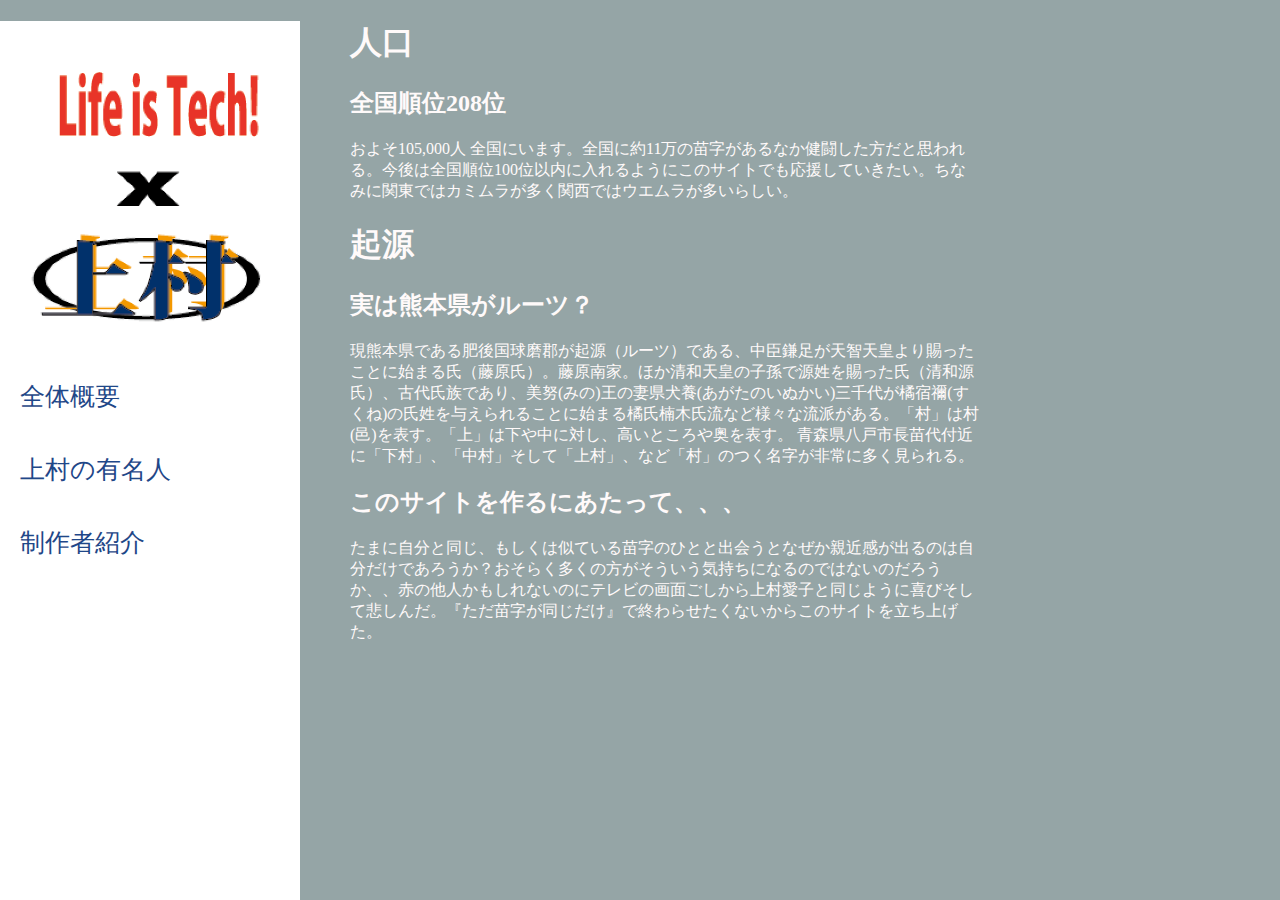
==== life_is_uemura2.html @ 459d5186 "final" ====
<!DOCTYPE html>
<html lang="ja">
<head>
   <link rel="stylesheet" href="life_is_uemura(css1).css">
   <link rel="stylesheet" href="life_is_uemura(css2).css">
    <meta charset="UTF-8">
    <title>全体の説明</title>
</head>
<body>
<div class="content_area">
 <div id="key-block">
    <nav>
     
        <a class="logo" href="liffe_is_uemura.html"><img src="aikonn.png" alt="LifeisTech!X上村"></a>
       <li>
           <a href="life_is_uemura2.html">全体概要</a>
       </li>
       <li>
        <a href="life_is_uemura3.html">上村の有名人</a>
       </li>
       <li> 
       <a href="life_is_uemura4.html">制作者紹介</a>
       </li>
    </nav>
    </div> 
  
  
  
  
  <div class="main_area">
  
    <div class="setumei">
     <h1>人口</h1>
      <h2>全国順位208位</h2>
       <p>およそ105,000人 全国にいます。全国に約11万の苗字があるなか健闘した方だと思われる。今後は全国順位100位以内に入れるようにこのサイトでも応援していきたい。ちなみに関東ではカミムラが多く関西ではウエムラが多いらしい。</p>
   <h1>起源</h1>
     <h2>実は熊本県がルーツ？</h2>
       <p>現熊本県である肥後国球磨郡が起源（ルーツ）である、中臣鎌足が天智天皇より賜ったことに始まる氏（藤原氏）。藤原南家。ほか清和天皇の子孫で源姓を賜った氏（清和源氏）、古代氏族であり、美努(みの)王の妻県犬養(あがたのいぬかい)三千代が橘宿禰(すくね)の氏姓を与えられることに始まる橘氏楠木氏流など様々な流派がある。「村」は村(邑)を表す。「上」は下や中に対し、高いところや奥を表す。 青森県八戸市長苗代付近に「下村」、「中村」そして「上村」、など「村」のつく名字が非常に多く見られる。</p>
  
  <h2>このサイトを作るにあたって、、、</h2>
       <p>たまに自分と同じ、もしくは似ている苗字のひとと出会うとなぜか親近感が出るのは自分だけであろうか？おそらく多くの方がそういう気持ちになるのではないのだろうか、、赤の他人かもしれないのにテレビの画面ごしから上村愛子と同じように喜びそして悲しんだ。『ただ苗字が同じだけ』で終わらせたくないからこのサイトを立ち上げた。</p>
  </div> 
    </div>
</div>
    
</body>
</html>
---- life_is_uemura(css1).css ----
body{
    background:#95A5A6;
    margin: 0;
    padding: 0;
}
.content_area{
    width: 1200px;
}
.main_area{
    width: 900px;
    margin-left: 300px;
}
.container{
    width:  900px;
    z-index: -3;
    margin-top: -311px;
    float: left;}
.daimei{
    text-align: center;
}



.daimei  p{
    color: whitesmoke;
    bottom: 300px;
    font-size: 20px;
    margin-right: 280px;
    position: relative;
    top: 100px;
    margin: 0px;
  
    
}
.daimei h1{
    color: whitesmoke;
    bottom: auto;
    font-size: 100px;
    font-family: cursive;
}

.sub1 img{
    
    width: 450px;
    margin-top: -6px;
    margin-bottom: 0px;
    /*position: relative;
    top: 300px;*/
    

}
.sub2 img{
    
    width: 450px;
    margin-left: 300px;
    margin-top: -222px;
    left: 450px;
}
.sub2{
    margin-top: -24px;
    margin-left: 150px;

}


#key-block{
    position: fixed;
    height: 100%;
    background-color: white;
    width:300px;
}
#key-block img{
    width: 250px; 
}
#key-block a{
    background: white;
    display: block;
    transition: 0.6s;
    color: #1F4788;
    text-decoration: none;
    padding: 20px;
    font-size: 25px;
}

#key-block a:hover{
    background: #BFBFBF;
    color: white;
}
#key-block li{
    height: 100%;
    list-style-type: none;
}
#key-block a.logo:hover{
    background: #fff;
    color: white;
    opacity: 0.6;
}
.sita{
    color: white;
    border-style: ridge;
    border-color: #1F4788;
    border: 1px solid;
    padding: 3px;
    font-size: 20px;
    border-width: 3px;
}
---- life_is_uemura(css2).css ----
body{
    background:#95A5A6
} 


#key-block img{
    width: 250px;    
}

#key-block a{
    background: white;
    display: block;
    transition: 0.6s;
    color: #1F4788;
    text-decoration: none;
    padding: 20px;
}

#key-block a:hover{
    background: #BFBFBF;
    color: white;
}
#key-block li{
    height: 100%;
    list-style-type: none;
    
}
#key-block a.logo:hover{
    background: #fff;
    color: white;
    opacity: 0.6;
}

.setumei{
    width: 70%;
    margin-left: 50px;
    color: snow;
}
h1{
    font-size: bold;
}
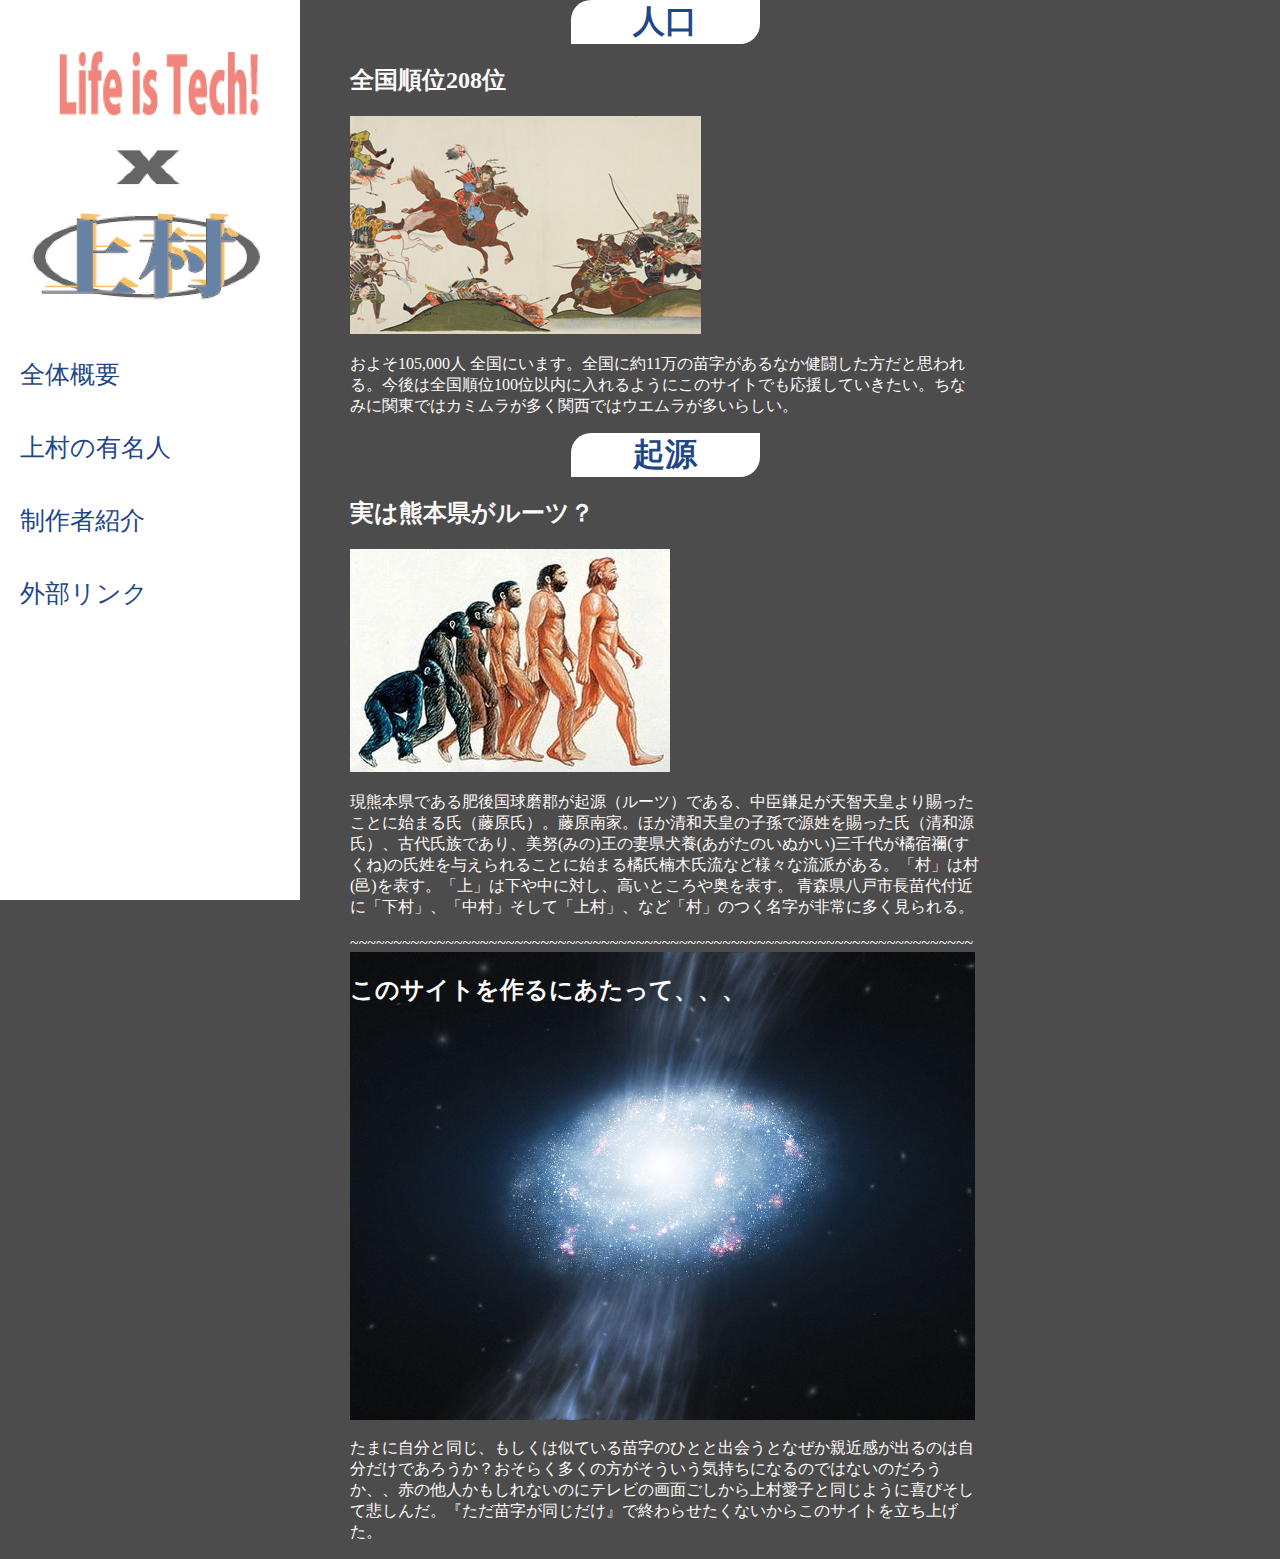
==== commit 82a67b1f: "ok" ====
--- a/life_is_uemura2.html
+++ b/life_is_uemura2.html
@@ -11,7 +11,7 @@
  <div id="key-block">
     <nav>
      
-        <a class="logo" href="liffe_is_uemura.html"><img src="aikonn.png" alt="LifeisTech!X上村"></a>
+        <a class="logo" href="index.html"><img src="aikonn.png" alt="LifeisTech!X上村"></a>
        <li>
            <a href="life_is_uemura2.html">全体概要</a>
        </li>
@@ -20,6 +20,10 @@
        </li>
        <li> 
        <a href="life_is_uemura4.html">制作者紹介</a>
+       </li>
+       <li>
+       <a href="http://uemurakyohei.github.io/webkwebk/
+">外部リンク</a>
        </li>
     </nav>
     </div> 
@@ -32,13 +36,17 @@
     <div class="setumei">
      <h1>人口</h1>
       <h2>全国順位208位</h2>
+      <img src="%E4%BA%BA%E5%8F%A3.jpg" alt="">
        <p>およそ105,000人 全国にいます。全国に約11万の苗字があるなか健闘した方だと思われる。今後は全国順位100位以内に入れるようにこのサイトでも応援していきたい。ちなみに関東ではカミムラが多く関西ではウエムラが多いらしい。</p>
    <h1>起源</h1>
      <h2>実は熊本県がルーツ？</h2>
+      <img src="%E4%BA%BA%E9%96%93%E3%81%AE%E9%80%B2%E5%8C%96.jpg" alt="">
        <p>現熊本県である肥後国球磨郡が起源（ルーツ）である、中臣鎌足が天智天皇より賜ったことに始まる氏（藤原氏）。藤原南家。ほか清和天皇の子孫で源姓を賜った氏（清和源氏）、古代氏族であり、美努(みの)王の妻県犬養(あがたのいぬかい)三千代が橘宿禰(すくね)の氏姓を与えられることに始まる橘氏楠木氏流など様々な流派がある。「村」は村(邑)を表す。「上」は下や中に対し、高いところや奥を表す。 青森県八戸市長苗代付近に「下村」、「中村」そして「上村」、など「村」のつく名字が非常に多く見られる。</p>
-  
-  <h2>このサイトを作るにあたって、、、</h2>
-       <p>たまに自分と同じ、もしくは似ている苗字のひとと出会うとなぜか親近感が出るのは自分だけであろうか？おそらく多くの方がそういう気持ちになるのではないのだろうか、、赤の他人かもしれないのにテレビの画面ごしから上村愛子と同じように喜びそして悲しんだ。『ただ苗字が同じだけ』で終わらせたくないからこのサイトを立ち上げた。</p>
+       
+       ~~~~~~~~~~~~~~~~~~~~~~~~~~~~~~~~~~~~~~~~~~~~~~~~~~~~~~~~~~~~~~~~~~~~~~~~
+  <img id="big" src="bigbam.jpg" alt="" width="625px">
+  <h2 id="saito">このサイトを作るにあたって、、、</h2>
+       <p id="tama">たまに自分と同じ、もしくは似ている苗字のひとと出会うとなぜか親近感が出るのは自分だけであろうか？おそらく多くの方がそういう気持ちになるのではないのだろうか、、赤の他人かもしれないのにテレビの画面ごしから上村愛子と同じように喜びそして悲しんだ。『ただ苗字が同じだけ』で終わらせたくないからこのサイトを立ち上げた。</p>
   </div> 
     </div>
 </div>
--- a/life_is_uemura(css1).css
+++ b/life_is_uemura(css1).css
@@ -18,7 +18,7 @@
     margin-top: -311px;
     float: left;}
 .daimei{
-    text-align: center;
+    text-align: center;  
 }
 
 
@@ -39,6 +39,7 @@
     bottom: auto;
     font-size: 100px;
     font-family: cursive;
+    background-color: black;
 }
 
 .sub1 img{
@@ -46,8 +47,6 @@
     width: 450px;
     margin-top: -6px;
     margin-bottom: 0px;
-    /*position: relative;
-    top: 300px;*/
     
 
 }
@@ -90,8 +89,11 @@
 }
 #key-block li{
     height: 100%;
-    list-style-type: none;
+    list-style-image: url(list2.png);
 }
+
+
+
 #key-block a.logo:hover{
     background: #fff;
     color: white;
@@ -105,4 +107,6 @@
     padding: 3px;
     font-size: 20px;
     border-width: 3px;
+    width: 95%;
+    margin: auto;
 }
--- a/life_is_uemura(css2).css
+++ b/life_is_uemura(css2).css
@@ -1,5 +1,5 @@
 body{
-    background:#95A5A6
+    background:#4C4C4C;
 } 
 
 
@@ -38,4 +38,23 @@
 }
 h1{
     font-size: bold;
+    text-align: center;
+    background-color: white;
+    width: 30%;
+    margin: auto;
+    color: #1F4788;
+    border-top-left-radius: 20px;
+    border-bottom-right-radius: 20px;
 }
+#big{
+    z-index: -53;
+    margin-top: px;
+}
+#saito{
+    z-index: 3;
+    margin-top: -450px;
+}
+#tama{
+    margin-top: 432px;
+
+}
